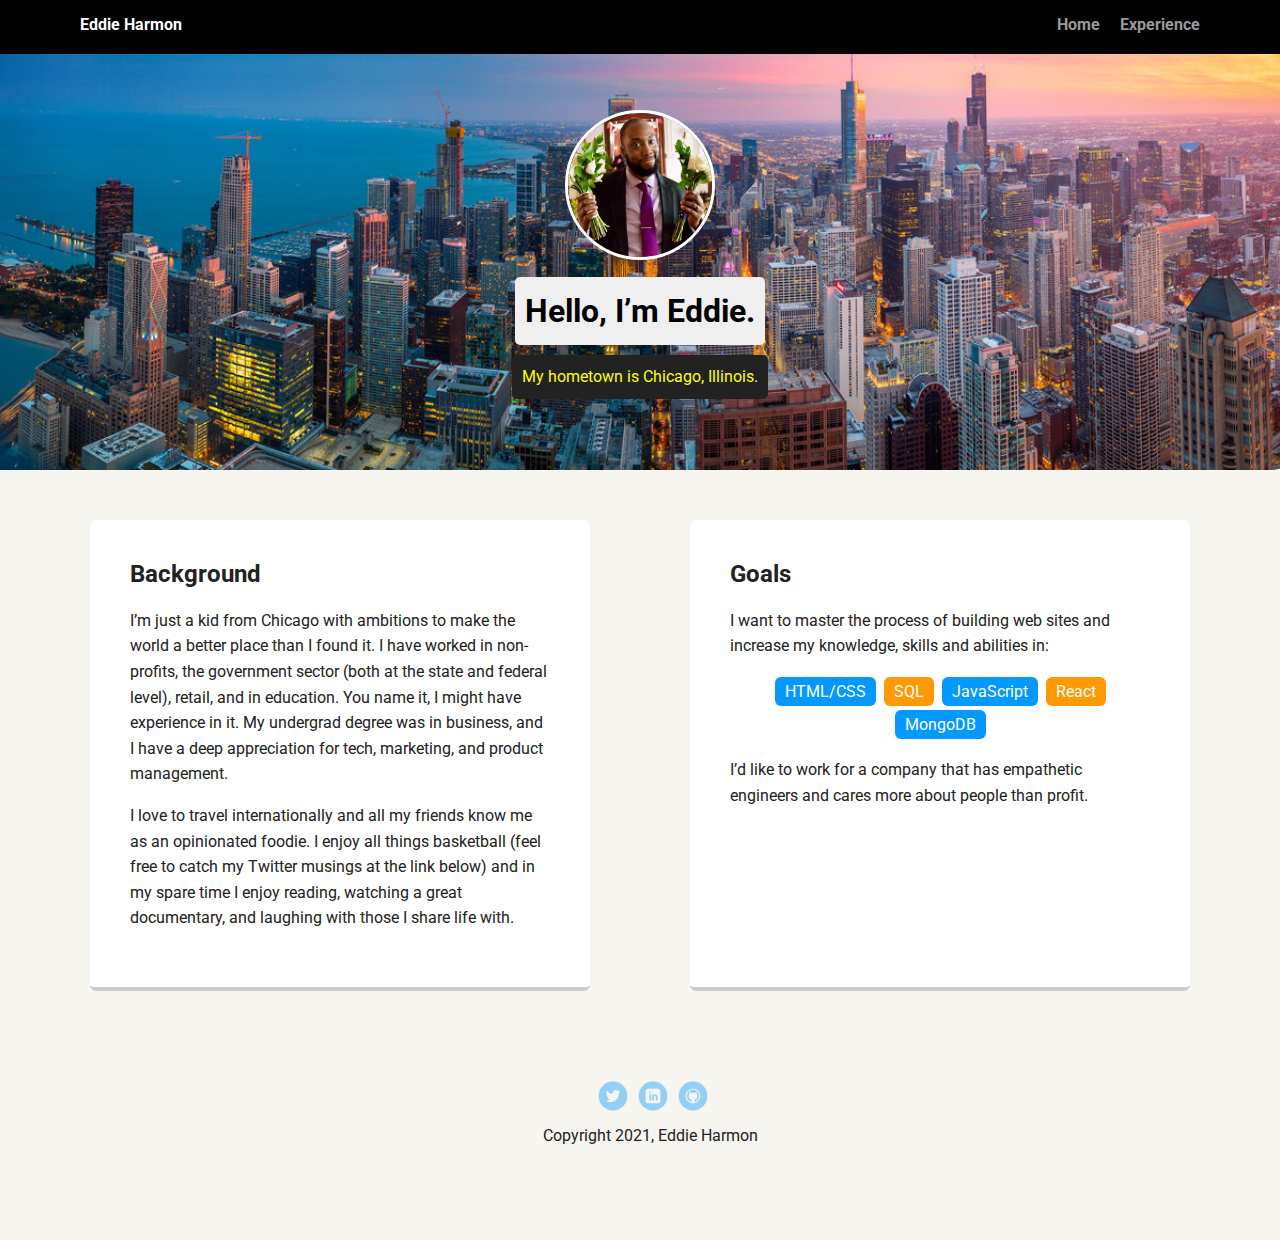
==== profile_page_v1/experience.html @ da969eda "add experience html page, change background photo." ====
<!doctype html>
<html lang="en">
<head>
  <meta charset="utf-8">
  <title>Eddie Harmon's Profile</title>
  <meta name="viewport" content="width=device-width, initial-scale=1.0">
  <link rel="stylesheet" href="styles.css">
  <link href="https://fonts.googleapis.com/css?family=Muli%7CRoboto:400,300,500,700,900" rel="stylesheet"></head>
  <body>

    <div class="main-nav">
        <ul class="nav">
          <li class="name">Eddie Harmon</li>
          <li><a href="index.html">Home</a></li>
          <li><a href="#">Experience</a></li>
        </ul>
    </div>

    <header>
      <img src="images/rsz_eddie.jpeg" alt="Eddie Holding Flowers" class="profile-image">
      <h1 class="tag name">Hello, I’m Eddie.</h1>
      <p class="tag location">My hometown is Chicago, Illinois.</p>
    </header>

    <main class="flex">
      <div class="card">
        <h2>Background</h2>
        <p>I’m just a kid from Chicago with ambitions to make the world a better place than I found it. I have worked in non-profits, the government sector (both at the state and federal level), retail, and in education. You name it, I might have experience in it. My undergrad degree was in business, and I have a deep appreciation for tech, marketing, and product management.</p>
        <p>I love to travel internationally and all my friends know me as an opinionated foodie. I enjoy all things basketball (feel free to catch my Twitter musings at the link below) and in my spare time I enjoy reading, watching a great documentary, and laughing with those I share life with.</p>
      </div> 

      <div class="card">
        <h2>Goals</h2>
        <p>I want to master the process of building web sites and increase my knowledge, skills and abilities in:</p>
        <ul class="skills">
          <li>HTML/CSS</li>
          <li>SQL</li>
          <li>JavaScript</li>
          <li>React</li>
          <li>MongoDB</li>
        </ul>
        <p>I’d like to work for a company that has empathetic engineers and cares more about people than profit.</p>
      </div> 

    </main>
    <footer>
      <ul>
        <li><a href="https://twitter.com/triangledefense" class="social twitter">Twitter</a></li>
        <li><a href="https://www.linkedin.com/in/eddieharmon/" class="social linkedin">LinkedIn</a></li>
        <li><a href="https://github.com/EddieHarmonJr" class="social github">Github</a></li>
      </ul>
      <p class="copyright">Copyright 2021, Eddie Harmon</p>
    </footer>
  </body>
  </html>
---- profile_page_v1/styles.css ----
/* Global Layout Set-up */
* { 
  box-sizing: border-box;
}
  
body {
  margin: 0;
  padding: 0;
  text-align: center;
  font-family: 'Roboto', sans-serif;
  color: #222;
  background: #f7f5f0;
}
/* Link Styles */

a {
  text-decoration: none;
  color: #999;
}
a:hover {
  color: #6633ff;
}

/* Section Styles */

.main-nav {
  width: 100%;
  background: black;
  min-height: 30px;
  padding: 10px;
  position: fixed;
  text-align: center;
}
.nav {
  display: flex;
  justify-content: space-around;
  font-weight: 700;
  list-style-type: none;
  margin: 0 auto;
  padding: 0;
}

.nav .name {
    display: block;
    margin-right: auto;
    color: white;
}
.nav li {
  padding: 5px 10px 10px 10px;
}
.nav a {
  transition: all .5s;
}
.nav a:hover {
  color: white
}

header {
  text-align: center;
  background: url('images/rsz_chicago_skyline.jpeg') no-repeat top center ;
  background-size: cover;
  overflow: hidden;
  padding-top: 60px;
}
header {
  line-height: 1.5;
}
header .profile-image {
  margin-top: 50px;
  width: 150px;
  height: 150px;
  border-radius: 50%;
  border: 3px solid white;
  transition: all .5s;
}
header .profile-image:hover {
  transform: scale(1.2) rotate(5deg);
}
.tag {
  background-color: #efefef;
  color: black;
  padding: 10px;
  border-radius: 5px;
  display: table;
  margin: 10px auto;
} 
.location {
  background-color: #222;
  color: yellow;
}
.card {
  margin: 30px;
  padding: 20px 40px 40px;
  max-width: 500px;
  text-align: left;
  background: #fff;
  border-bottom: 4px solid #ccc;
  border-radius: 6px;
  transition: all .5s;
}
.card:hover {
  border-color: #ff99ff;
}

ul.skills {
  padding: 0;
  text-align: center;
}

.skills li {
  border-radius: 6px;
  display: inline-block;
  background: #ff9904;
  color: white;
  padding: 5px 10px;
  margin: 2px;
}

.skills li:nth-child(odd) {
  background: #0399ff;
}

footer {
  width: 100%;
  min-height: 30px;
  padding: 20px 0 40px 20px;
}

footer .copyright {
  top: -8px;
  font-size: .75em;
}

footer ul {
  list-style-type: none;
  margin: 0;
  padding: 0;
}

footer ul li {
  display: inline-block;
}

a.social {
  display: inline-block;
  text-indent: -9999px;
  margin-left: 5px;
  width: 30px;
  height: 30px;
  background-size: 30px 30px;
  opacity: .4;
  transition: all .5s;
}
a.twitter {
  background-image: url(images/twitter.svg);
}
a.linkedin {
  background-image: url(images/linkedin.svg);
}
a.github {
  background-image: url(images/github.svg);
}
a.social:hover {
  opacity: 1;
}
.clearfix {
  clear: both;
}

/* Styles for larger screens */
@media screen and (min-width: 720px) {
  
  .flex {
      display: -ms-flexbox;      /* TWEENER - IE 10 */
      display: flex; 
      max-width: 1200px;
      -ms-flex-pack: distribute;
      justify-content: space-around;
      margin: 0 auto;
  }

  header {
    min-height: 470px;
  }

  .nav {
    max-width: 1200px;
    padding: 0 30px;
  }


  main {
    padding-top: 20px;
  }

  main p {
    line-height: 1.6em;
  }

  footer {
    font-size: 1.3em;
    max-width: 1200px;
    margin: 40px auto;
  }

}
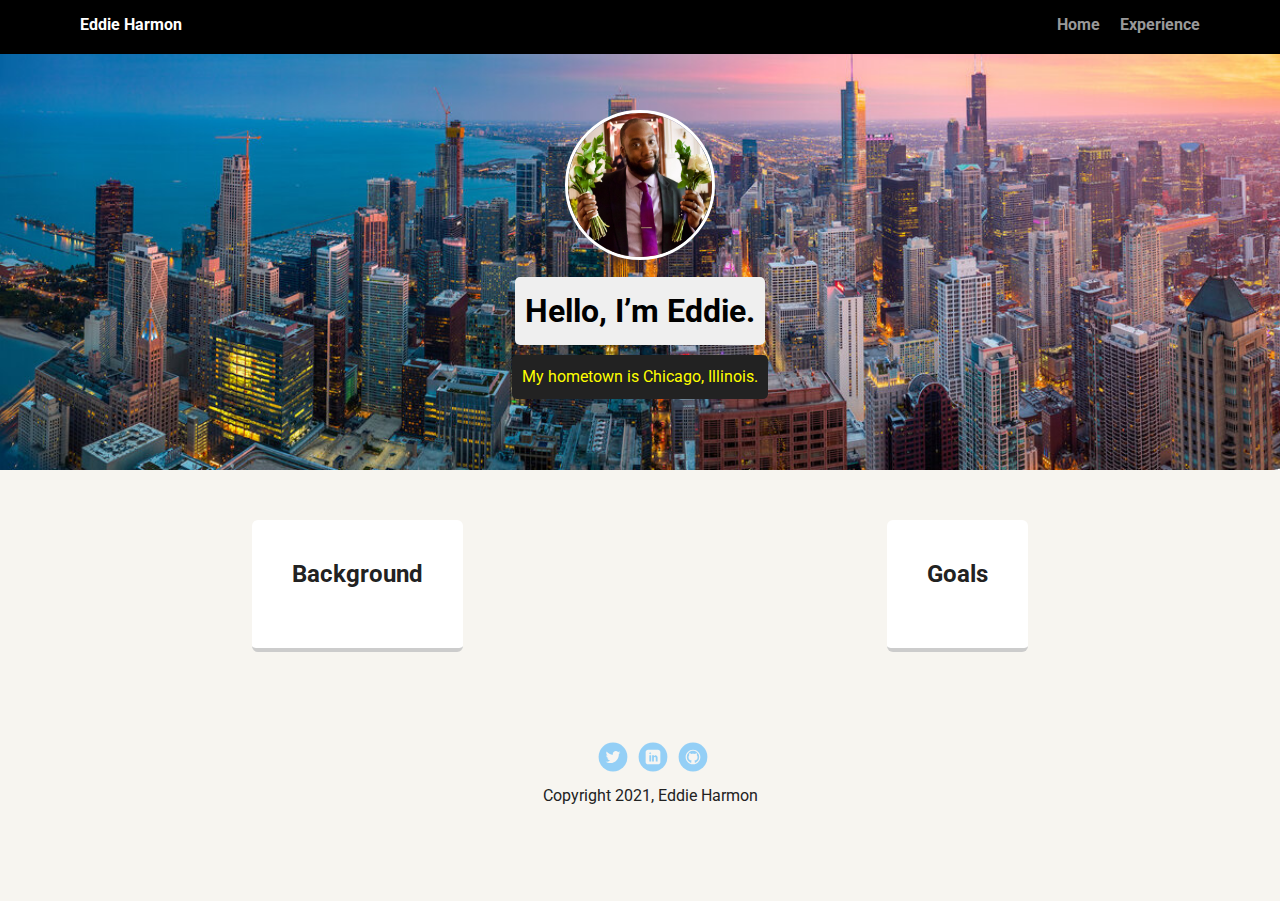
==== commit 11a20666: "add file paths for index and experience page, remove content from experience page." ====
--- a/profile_page_v1/experience.html
+++ b/profile_page_v1/experience.html
@@ -12,7 +12,7 @@
         <ul class="nav">
           <li class="name">Eddie Harmon</li>
           <li><a href="index.html">Home</a></li>
-          <li><a href="#">Experience</a></li>
+          <li><a href="experience.html">Experience</a></li>
         </ul>
     </div>
 
@@ -25,21 +25,12 @@
     <main class="flex">
       <div class="card">
         <h2>Background</h2>
-        <p>I’m just a kid from Chicago with ambitions to make the world a better place than I found it. I have worked in non-profits, the government sector (both at the state and federal level), retail, and in education. You name it, I might have experience in it. My undergrad degree was in business, and I have a deep appreciation for tech, marketing, and product management.</p>
-        <p>I love to travel internationally and all my friends know me as an opinionated foodie. I enjoy all things basketball (feel free to catch my Twitter musings at the link below) and in my spare time I enjoy reading, watching a great documentary, and laughing with those I share life with.</p>
+
       </div> 
 
       <div class="card">
         <h2>Goals</h2>
-        <p>I want to master the process of building web sites and increase my knowledge, skills and abilities in:</p>
-        <ul class="skills">
-          <li>HTML/CSS</li>
-          <li>SQL</li>
-          <li>JavaScript</li>
-          <li>React</li>
-          <li>MongoDB</li>
-        </ul>
-        <p>I’d like to work for a company that has empathetic engineers and cares more about people than profit.</p>
+
       </div> 
 
     </main>
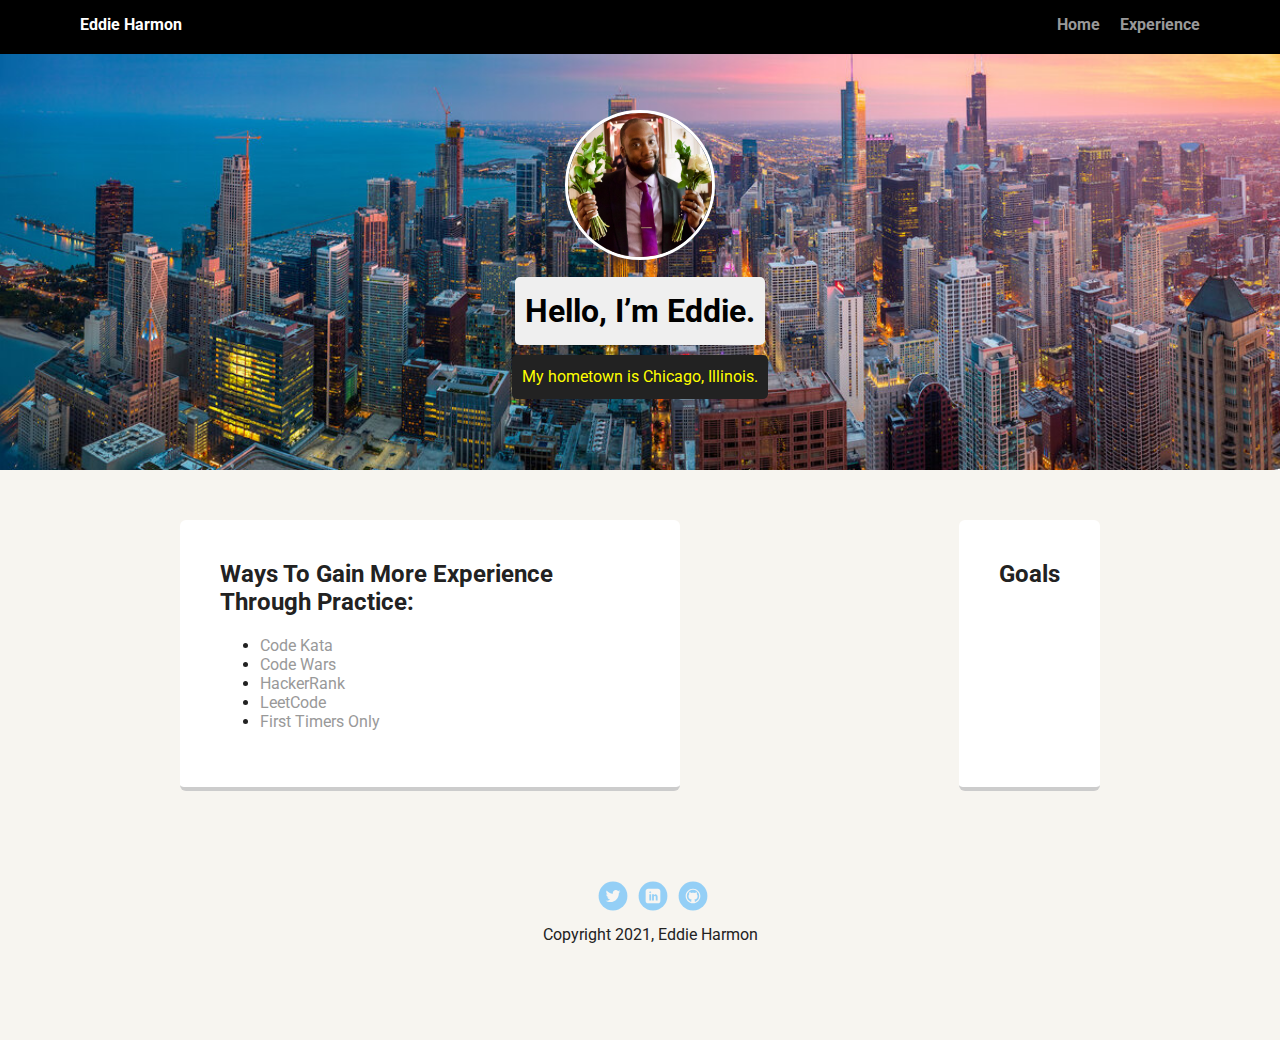
==== commit ec289868: "add links to experience section." ====
--- a/profile_page_v1/experience.html
+++ b/profile_page_v1/experience.html
@@ -24,8 +24,14 @@
 
     <main class="flex">
       <div class="card">
-        <h2>Background</h2>
-
+        <h2>Ways To Gain More Experience Through Practice:</h2>
+          <ul>
+            <li><a href="http://codekata.com/">Code Kata</a></li>
+            <li><a href="https://www.codewars.com/">Code Wars</a></li>
+            <li><a href="https://www.hackerrank.com/">HackerRank</a></li>
+            <li><a href="https://leetcode.com/">LeetCode</a></li>
+            <li><a href="https://www.firsttimersonly.com/">First Timers Only</a></li>
+          </ul>
       </div> 
 
       <div class="card">
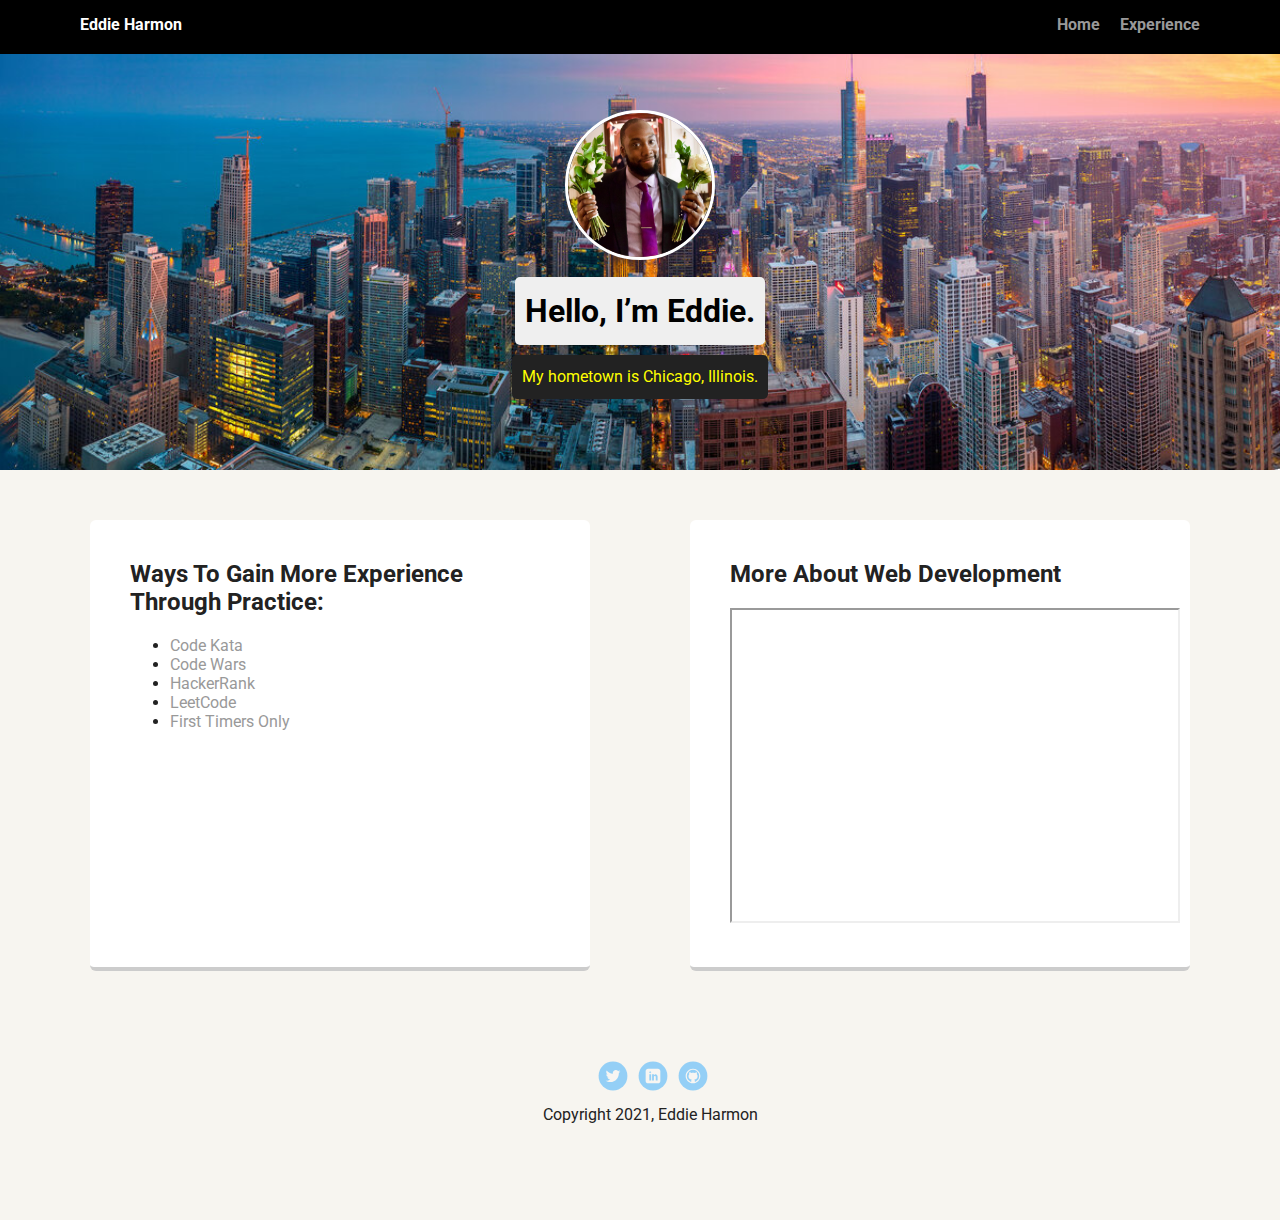
==== commit 627fc215: "add video to experience page and remove frameborder due to deprication. Correct missing links." ====
--- a/profile_page_v1/experience.html
+++ b/profile_page_v1/experience.html
@@ -35,8 +35,8 @@
       </div> 
 
       <div class="card">
-        <h2>Goals</h2>
-
+        <h2>More About Web Development</h2>
+        <iframe width="450" height="315" src="https://www.youtube.com/embed/rarJvL5tDUA" title="YouTube video player" allow="accelerometer; autoplay; clipboard-write; encrypted-media; gyroscope; picture-in-picture" allowfullscreen></iframe>
       </div> 
 
     </main>
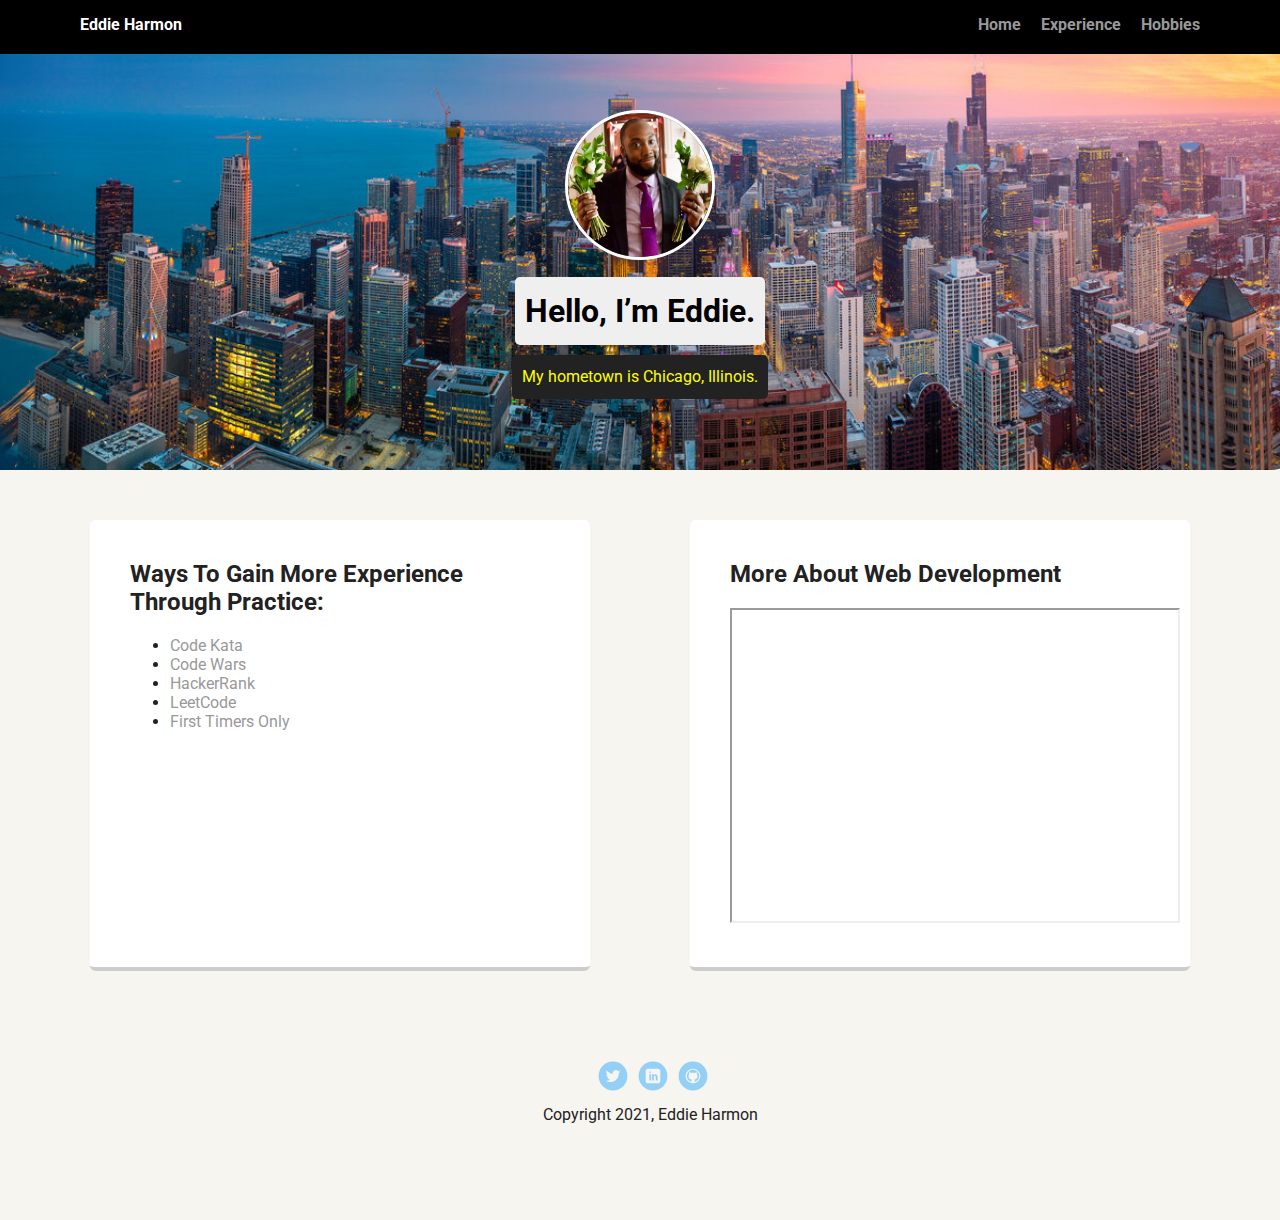
==== commit bbe8f903: "add hobbies link to the experience page nav." ====
--- a/profile_page_v1/experience.html
+++ b/profile_page_v1/experience.html
@@ -13,6 +13,7 @@
           <li class="name">Eddie Harmon</li>
           <li><a href="index.html">Home</a></li>
           <li><a href="experience.html">Experience</a></li>
+          <li><a href="hobbies.html">Hobbies</a></li>
         </ul>
     </div>
 
@@ -21,7 +22,6 @@
       <h1 class="tag name">Hello, I’m Eddie.</h1>
       <p class="tag location">My hometown is Chicago, Illinois.</p>
     </header>
-
     <main class="flex">
       <div class="card">
         <h2>Ways To Gain More Experience Through Practice:</h2>
--- a/profile_page_v1/styles.css
+++ b/profile_page_v1/styles.css
@@ -119,7 +119,9 @@
 .skills li:nth-child(odd) {
   background: #0399ff;
 }
-
+.bulletpoints:hover {
+  background-color: #ff99ff;
+}
 footer {
   width: 100%;
   min-height: 30px;
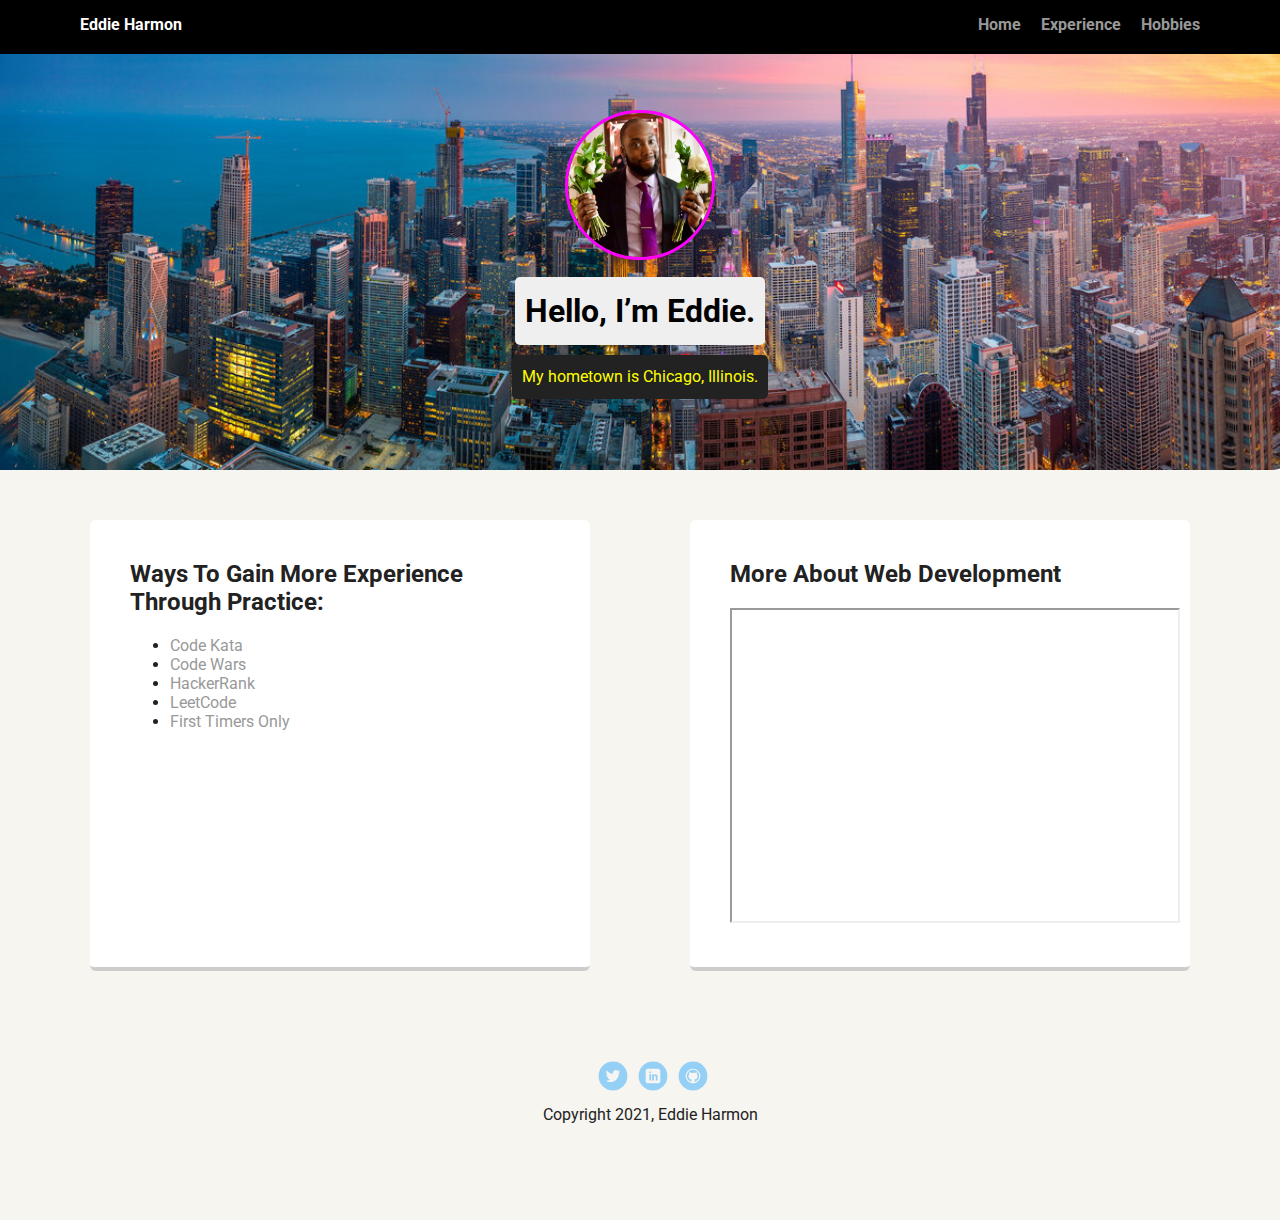
==== commit 9ad4e11c: "format document and clean up files for submission." ====
--- a/profile_page_v1/experience.html
+++ b/profile_page_v1/experience.html
@@ -1,52 +1,58 @@
 <!doctype html>
 <html lang="en">
+
 <head>
   <meta charset="utf-8">
   <title>Eddie Harmon's Profile</title>
   <meta name="viewport" content="width=device-width, initial-scale=1.0">
   <link rel="stylesheet" href="styles.css">
-  <link href="https://fonts.googleapis.com/css?family=Muli%7CRoboto:400,300,500,700,900" rel="stylesheet"></head>
-  <body>
+  <link href="https://fonts.googleapis.com/css?family=Muli%7CRoboto:400,300,500,700,900" rel="stylesheet">
+</head>
 
-    <div class="main-nav">
-        <ul class="nav">
-          <li class="name">Eddie Harmon</li>
-          <li><a href="index.html">Home</a></li>
-          <li><a href="experience.html">Experience</a></li>
-          <li><a href="hobbies.html">Hobbies</a></li>
-        </ul>
+<body>
+
+  <div class="main-nav">
+    <ul class="nav">
+      <li class="name">Eddie Harmon</li>
+      <li><a href="index.html">Home</a></li>
+      <li><a href="experience.html">Experience</a></li>
+      <li><a href="hobbies.html">Hobbies</a></li>
+    </ul>
+  </div>
+
+  <header>
+    <img src="images/rsz_eddie.jpeg" alt="Eddie Holding Flowers" class="profile-image">
+    <h1 class="tag name">Hello, I’m Eddie.</h1>
+    <p class="tag location">My hometown is Chicago, Illinois.</p>
+  </header>
+  <main class="flex">
+    <div class="card">
+      <h2>Ways To Gain More Experience Through Practice:</h2>
+      <ul>
+        <li><a href="http://codekata.com/">Code Kata</a></li>
+        <li><a href="https://www.codewars.com/">Code Wars</a></li>
+        <li><a href="https://www.hackerrank.com/">HackerRank</a></li>
+        <li><a href="https://leetcode.com/">LeetCode</a></li>
+        <li><a href="https://www.firsttimersonly.com/">First Timers Only</a></li>
+      </ul>
     </div>
 
-    <header>
-      <img src="images/rsz_eddie.jpeg" alt="Eddie Holding Flowers" class="profile-image">
-      <h1 class="tag name">Hello, I’m Eddie.</h1>
-      <p class="tag location">My hometown is Chicago, Illinois.</p>
-    </header>
-    <main class="flex">
-      <div class="card">
-        <h2>Ways To Gain More Experience Through Practice:</h2>
-          <ul>
-            <li><a href="http://codekata.com/">Code Kata</a></li>
-            <li><a href="https://www.codewars.com/">Code Wars</a></li>
-            <li><a href="https://www.hackerrank.com/">HackerRank</a></li>
-            <li><a href="https://leetcode.com/">LeetCode</a></li>
-            <li><a href="https://www.firsttimersonly.com/">First Timers Only</a></li>
-          </ul>
-      </div> 
+    <div class="card">
+      <h2>More About Web Development</h2>
+      <iframe width="450" height="315" src="https://www.youtube.com/embed/rarJvL5tDUA" title="YouTube video player"
+        allow="accelerometer; autoplay; clipboard-write; encrypted-media; gyroscope; picture-in-picture"
+        allowfullscreen></iframe>
+    </div>
 
-      <div class="card">
-        <h2>More About Web Development</h2>
-        <iframe width="450" height="315" src="https://www.youtube.com/embed/rarJvL5tDUA" title="YouTube video player" allow="accelerometer; autoplay; clipboard-write; encrypted-media; gyroscope; picture-in-picture" allowfullscreen></iframe>
-      </div> 
+  </main>
+  <footer>
+    <ul>
+      <li><a href="https://twitter.com/triangledefense" class="social twitter">Twitter</a></li>
+      <li><a href="https://www.linkedin.com/in/eddieharmon/" class="social linkedin">LinkedIn</a></li>
+      <li><a href="https://github.com/EddieHarmonJr" class="social github">Github</a></li>
+    </ul>
+    <p class="copyright">Copyright 2021, Eddie Harmon</p>
+  </footer>
+</body>
 
-    </main>
-    <footer>
-      <ul>
-        <li><a href="https://twitter.com/triangledefense" class="social twitter">Twitter</a></li>
-        <li><a href="https://www.linkedin.com/in/eddieharmon/" class="social linkedin">LinkedIn</a></li>
-        <li><a href="https://github.com/EddieHarmonJr" class="social github">Github</a></li>
-      </ul>
-      <p class="copyright">Copyright 2021, Eddie Harmon</p>
-    </footer>
-  </body>
-  </html>
+</html>--- a/profile_page_v1/styles.css
+++ b/profile_page_v1/styles.css
@@ -70,7 +70,7 @@
   width: 150px;
   height: 150px;
   border-radius: 50%;
-  border: 3px solid white;
+  border: 3px solid fuchsia;
   transition: all .5s;
 }
 header .profile-image:hover {
@@ -122,6 +122,9 @@
 .bulletpoints:hover {
   background-color: #ff99ff;
 }
+.hobby-image {
+  max-width: 400px;
+}
 footer {
   width: 100%;
   min-height: 30px;
@@ -190,7 +193,6 @@
     padding: 0 30px;
   }
 
-
   main {
     padding-top: 20px;
   }
@@ -204,6 +206,4 @@
     max-width: 1200px;
     margin: 40px auto;
   }
-
-}
-
+}